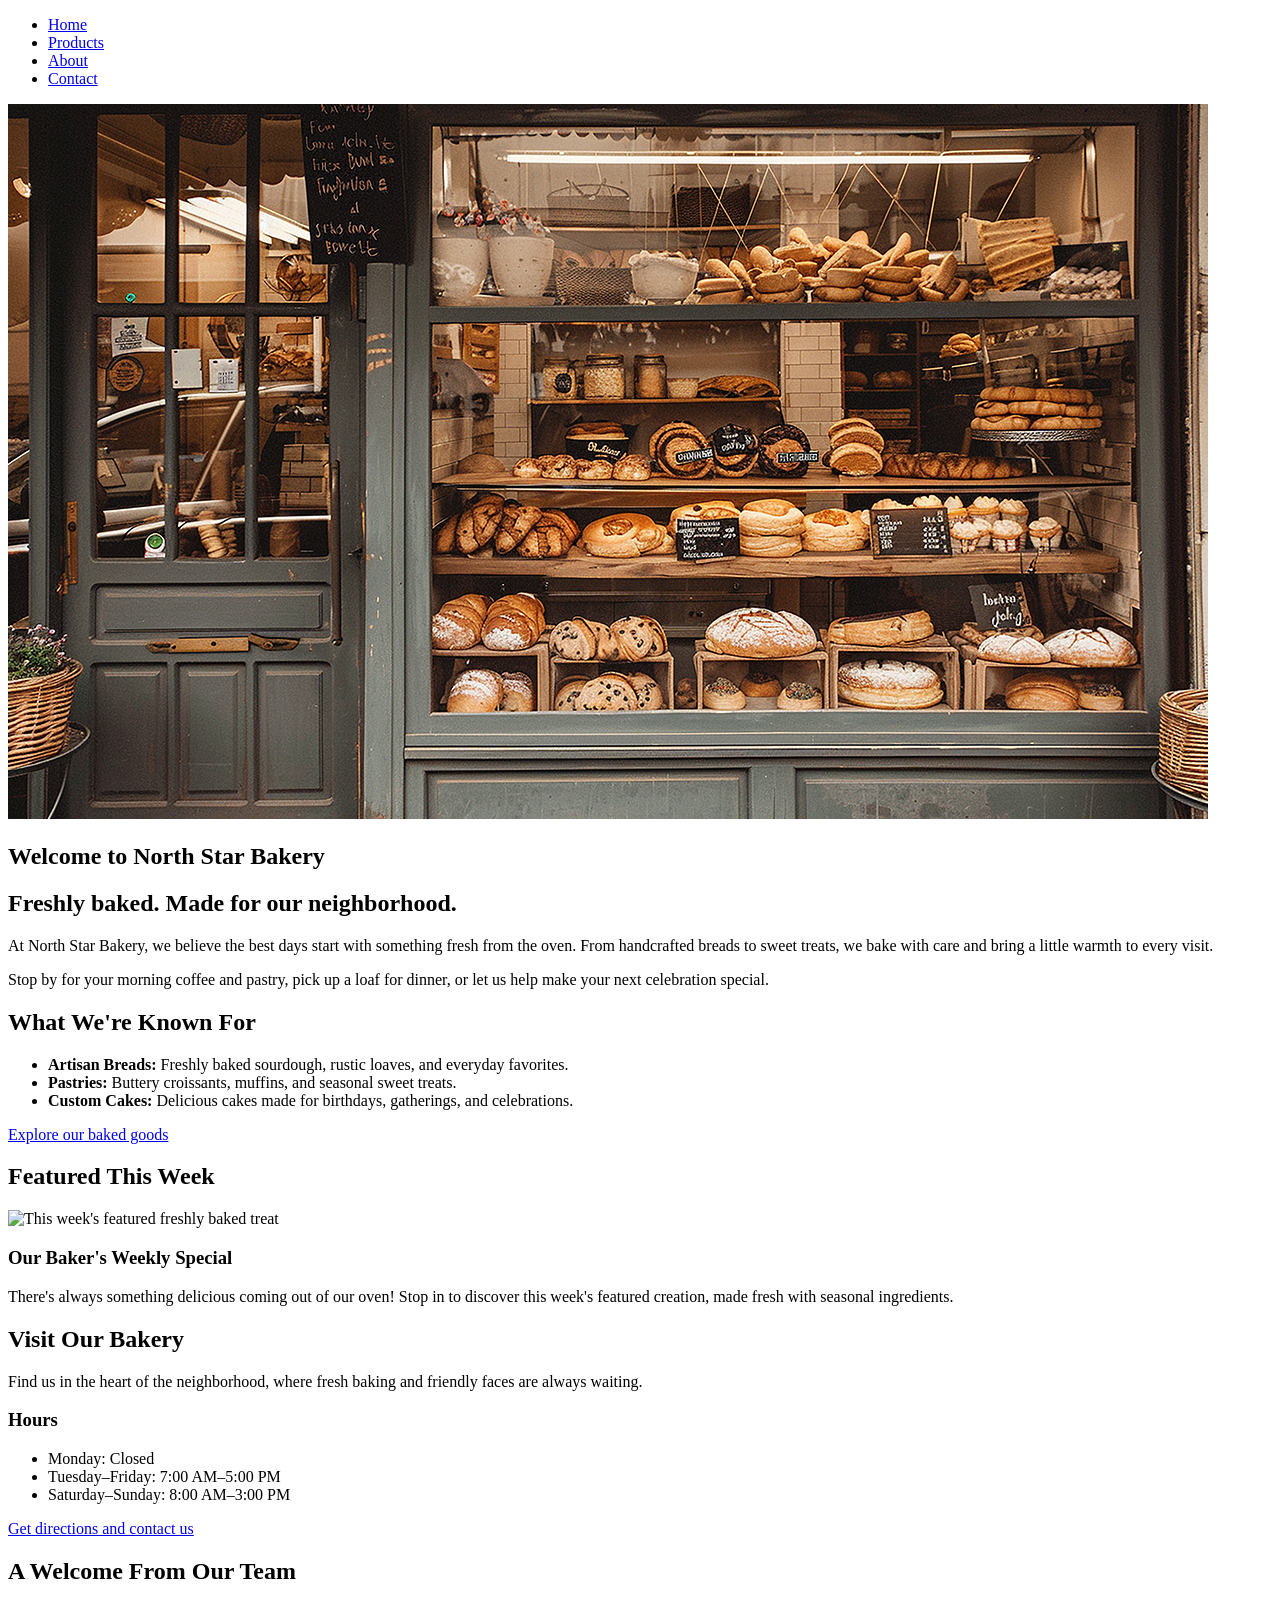
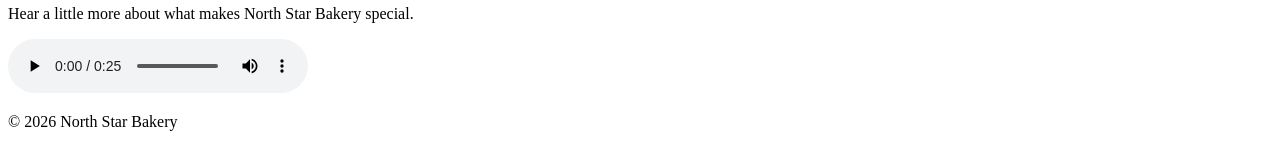
==== index.html @ 04a977d7 "Initial commit of task 2 files" ====
<!DOCTYPE html>
<html lang="en">

<head>
  <meta charset="UTF-8">
  <meta name="viewport" content="width=device-width, initial-scale=1.0">
  <title>North Star Bakery</title>
</head>

<body>
  <header>
    <nav aria-label="Main navigation">
      <ul>
        <li><a href="index.html">Home</a></li>
        <li><a href="products.html">Products</a></li>
        <li><a href="about.html">About</a></li>
        <li><a href="contact.html">Contact</a></li>
      </ul>
    </nav>
  </header>

  <main>
    <section>
      <img src="images/bakery-storefront_c.png" alt="Our bakery storefront in Longmont, Colorado">
      <h1>Welcome to North Star Bakery</h1>
      <h2>
        Freshly baked. Made for our neighborhood.
      </h2>
      <p>
        At North Star Bakery, we believe the best days start with
        something fresh from the oven. From handcrafted breads to
        sweet treats, we bake with care and bring a little warmth
        to every visit.
      </p>
      <p>
        Stop by for your morning coffee and pastry, pick up a loaf
        for dinner, or let us help make your next celebration special.
      </p>
    </section>

    <section>
      <h2>What We're Known For</h2>
      <ul>
        <li>
          <strong>Artisan Breads:</strong>
          Freshly baked sourdough, rustic loaves, and everyday favorites.
        </li>
        <li>
          <strong>Pastries:</strong>
          Buttery croissants, muffins, and seasonal sweet treats.
        </li>
        <li>
          <strong>Custom Cakes:</strong>
          Delicious cakes made for birthdays, gatherings, and celebrations.
        </li>
      </ul>
      <p>
        <a href="products.html">Explore our baked goods</a>
      </p>
    </section>

    <section>
      <h2>Featured This Week</h2>
      <picture>
        <source media="(max-width: 600px)" srcset="images/bakery-feature-small_c.jpg">
        <img src="images/bakery-feature-large_c.jpg" alt="This week's featured freshly baked treat">
      </picture>
      <h3>Our Baker's Weekly Special</h3>
      <p>
        There's always something delicious coming out of our oven!
        Stop in to discover this week's featured creation, made
        fresh with seasonal ingredients.
      </p>
    </section>

    <section>
      <h2>Visit Our Bakery</h2>
      <p>
        Find us in the heart of the neighborhood, where fresh
        baking and friendly faces are always waiting.
      </p>
      <h3>Hours</h3>
      <ul>
        <li>Monday: Closed</li>
        <li>Tuesday–Friday: 7:00 AM–5:00 PM</li>
        <li>Saturday–Sunday: 8:00 AM–3:00 PM</li>
      </ul>
      <p>
        <a href="contact.html">Get directions and contact us</a>
      </p>
    </section>

    <section>
      <h2>A Welcome From Our Team</h2>
      <p>
        Hear a little more about what makes North Star Bakery special.
      </p>
      <audio controls>
        <source src="media/bakery-welcome_c.mp3" type="audio/mpeg">
        Your browser does not support the audio element.
      </audio>
    </section>
  </main>



  <footer>
    <p>&copy; 2026 North Star Bakery</p>
  </footer>
</body>

</html>
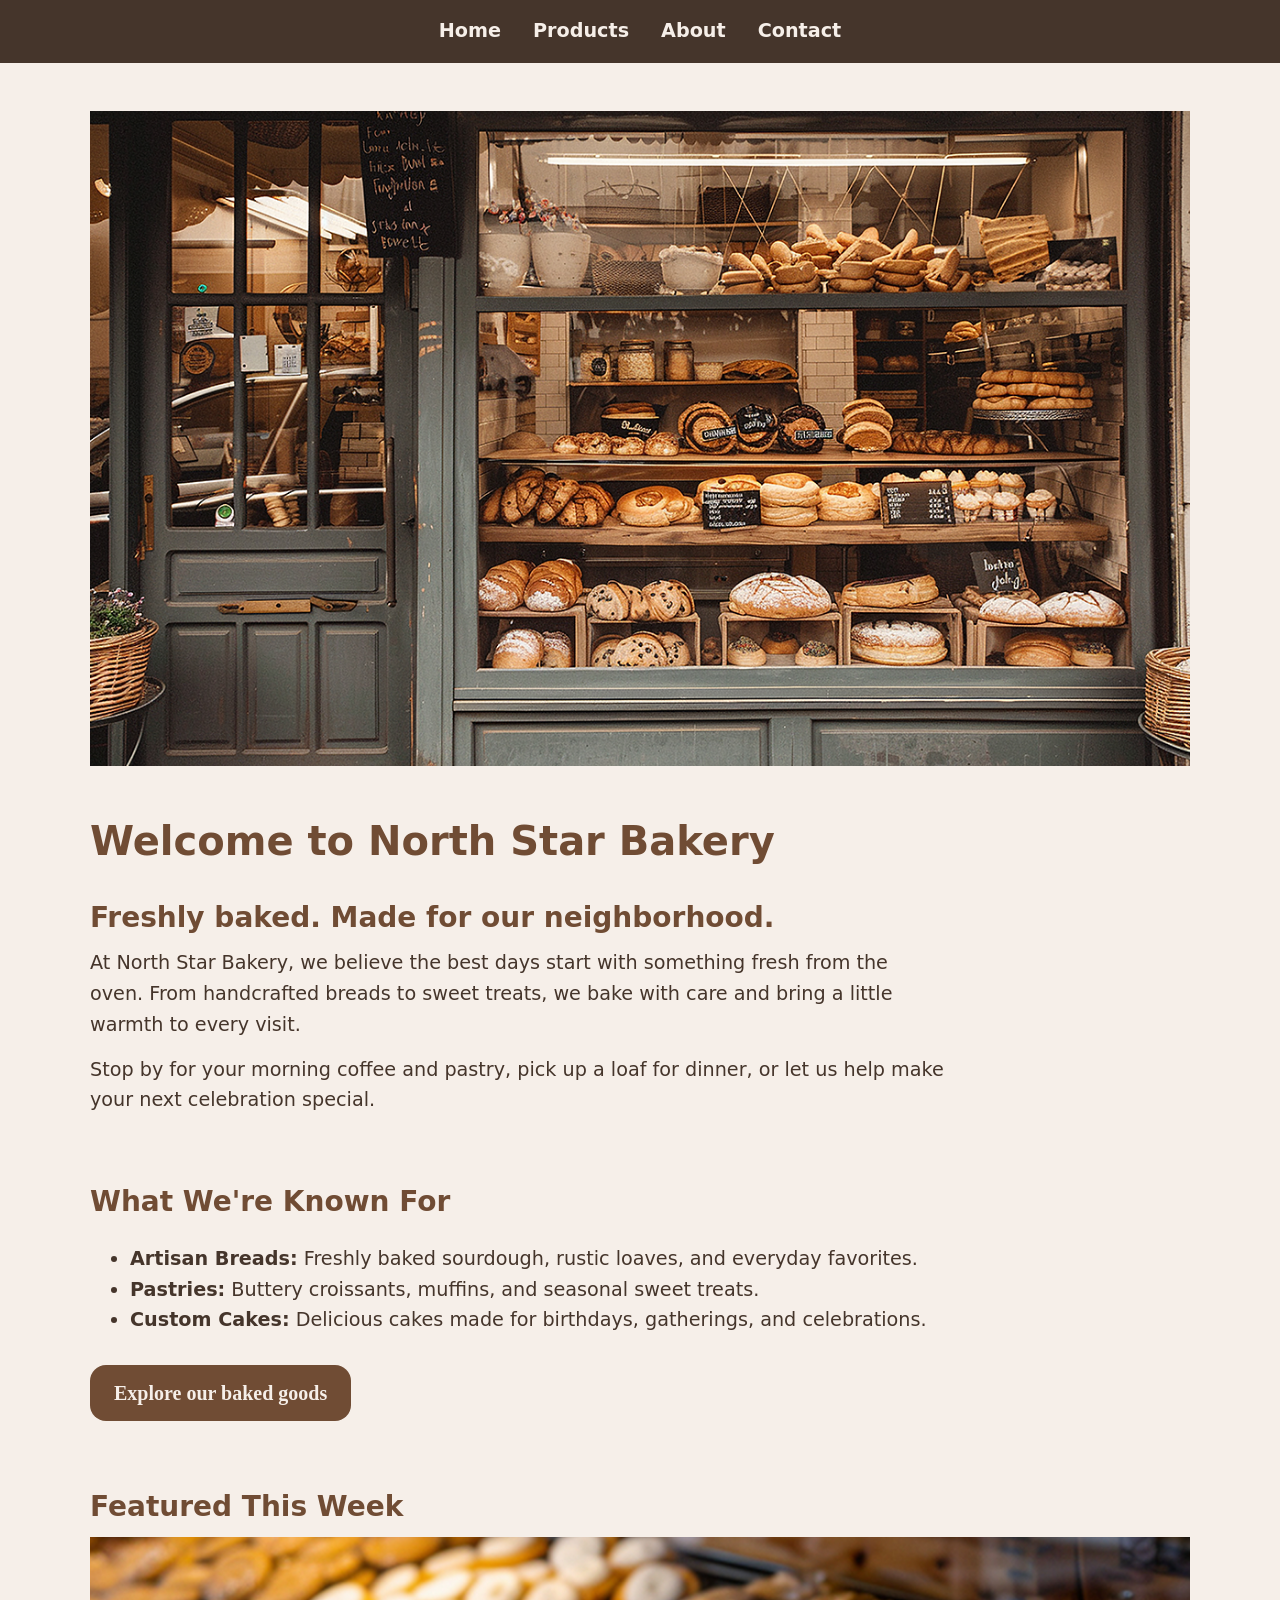
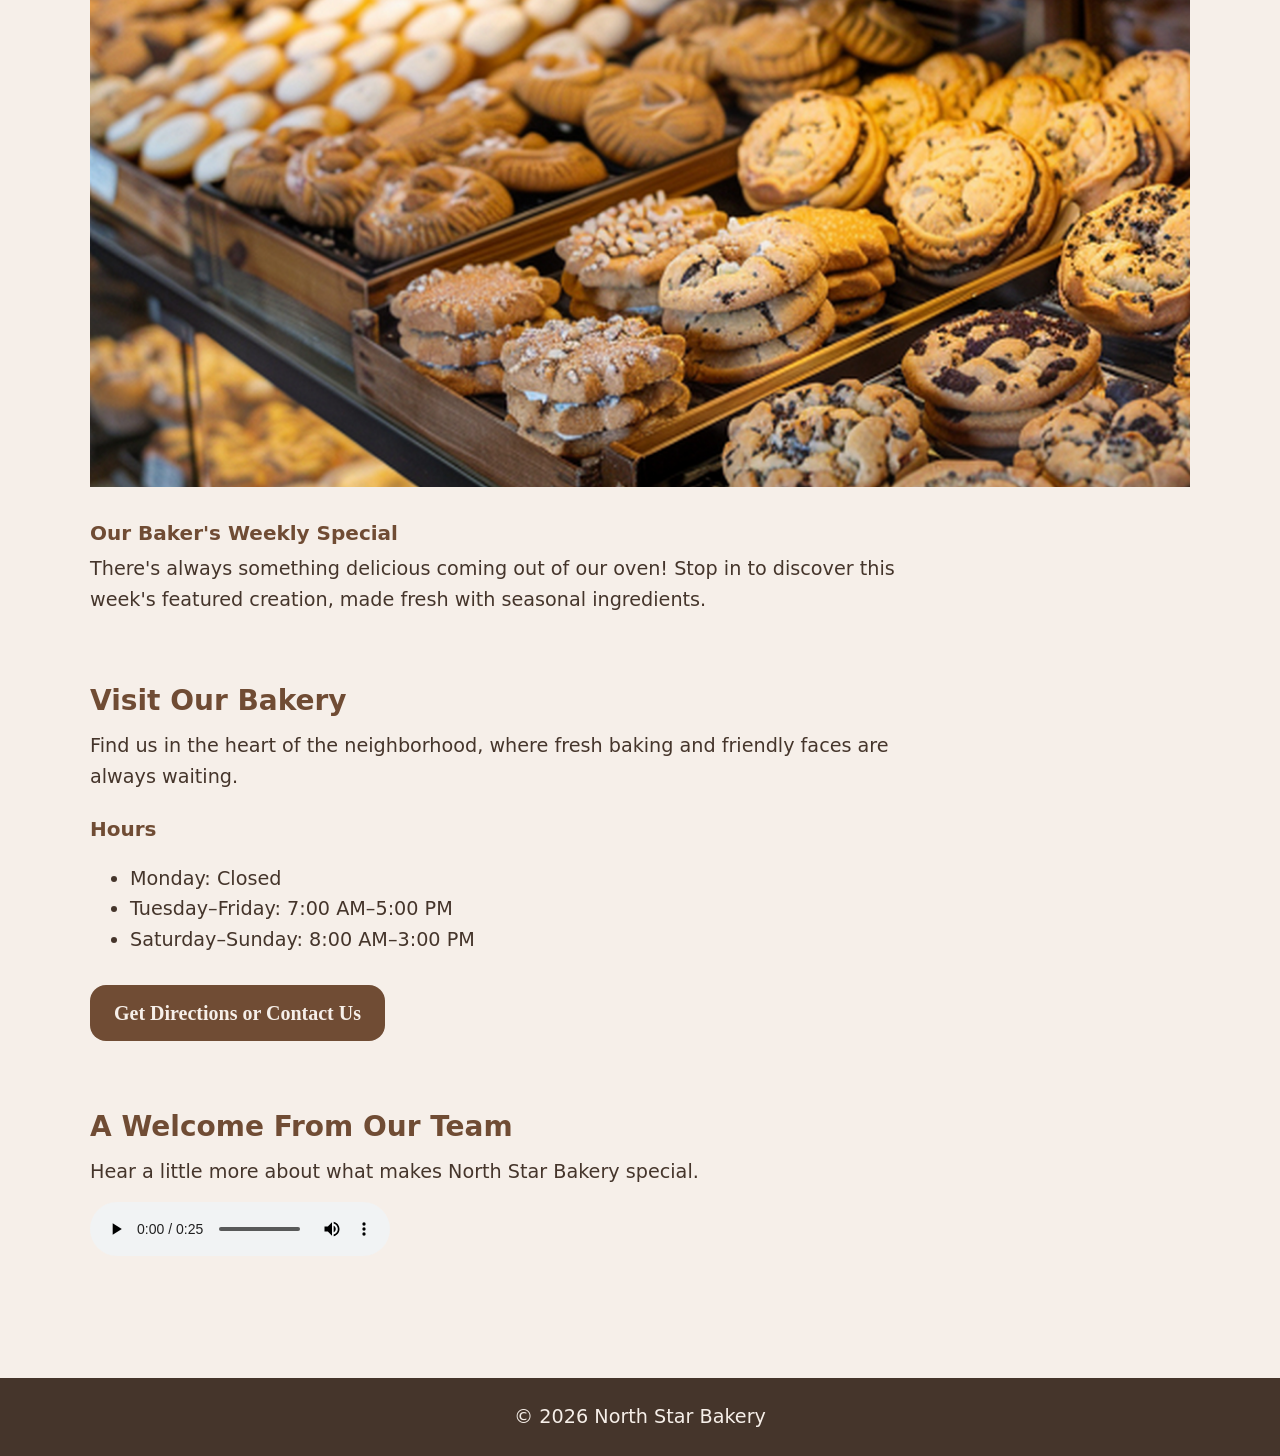
==== commit 45ef6d51: "Add initial styling" ====
--- a/index.html
+++ b/index.html
@@ -4,6 +4,7 @@
 <head>
   <meta charset="UTF-8">
   <meta name="viewport" content="width=device-width, initial-scale=1.0">
+  <link rel="stylesheet" href="css/styles.css">
   <title>North Star Bakery</title>
 </head>
 
@@ -55,15 +56,15 @@
         </li>
       </ul>
       <p>
-        <a href="products.html">Explore our baked goods</a>
+        <a href="products.html" class="btn">Explore our baked goods</a>
       </p>
     </section>
 
     <section>
       <h2>Featured This Week</h2>
       <picture>
-        <source media="(max-width: 600px)" srcset="images/bakery-feature-small_c.jpg">
-        <img src="images/bakery-feature-large_c.jpg" alt="This week's featured freshly baked treat">
+        <source media="(max-width: 600px)" srcset="images/bakery-feature-small_c.png">
+        <img src="images/bakery-feature-large_c.png" alt="This week's featured freshly baked treat">
       </picture>
       <h3>Our Baker's Weekly Special</h3>
       <p>
@@ -86,7 +87,7 @@
         <li>Saturday–Sunday: 8:00 AM–3:00 PM</li>
       </ul>
       <p>
-        <a href="contact.html">Get directions and contact us</a>
+        <a href="contact.html" class="btn">Get Directions or Contact Us</a>
       </p>
     </section>
 
--- a/css/styles.css
+++ b/css/styles.css
@@ -0,0 +1,237 @@
+/* North Star Bakery Styles v1.0 */
+
+/* Branding */
+:root {
+  --cream: #f6efe9;
+  --oat: #e1cfbc;
+  --taupe: #977b63;
+  --brown: #704c34;
+  --espresso: #45352b;
+  --font-body: Seravek, 'Gill Sans Nova', Ubuntu, Calibri, 'DejaVu Sans', source-sans-pro,
+    sans-serif;
+  --font-heading:Charter, 'Bitstream Charter', 'Sitka Text', Cambria, serif;
+  font-size: 16px;
+}
+
+body {
+  margin: 0;
+  background-color: var(--cream);
+  color: var(--espresso);
+  font-family:var(--font-body);
+  font-size: 1rem;
+  line-height: 1.6;
+}
+
+h1,
+h2,
+h3 {
+  color: var(--brown);
+  font-family: var(--font-heading)
+  line-height: 1.2;
+}
+
+h1 {
+  font-size: 2.5rem;
+}
+
+h2 {
+  font-size: 1.75rem;
+}
+
+h3 {
+  font-size: 1.25rem;
+}
+
+h1, h2, h3, h4, h5, h6 {
+  margin-bottom:.25em;
+}
+
+a {
+  color: var(--brown);
+}
+
+a:hover {
+  text-decoration: none;
+}
+
+/* Header and navigation */
+
+header {
+  background-color: var(--espresso);
+  padding: 1rem;
+}
+
+nav ul {
+  display: flex;
+  flex-wrap: wrap;
+  justify-content: center;
+  gap: 1rem 2rem;
+  margin: 0;
+  padding: 0;
+  list-style: none;
+}
+
+nav a {
+  color: var(--cream);
+  text-decoration: none;
+  font-weight: bold;
+}
+
+nav a:hover {
+  text-decoration: underline;
+}
+
+/* Main content */
+
+main {
+  max-width: 1100px;
+  margin: 0 auto;
+  padding: 1.5rem;
+}
+
+aside {
+  padding: 1.5rem 1rem;
+}
+
+section {
+  margin-bottom: 3rem;
+}
+
+p {
+  max-width: 70ch;
+  margin:.25em 0 .75em;
+}
+
+img,
+video {
+  max-width: 100%;
+  height: auto;
+}
+
+figure {
+  margin: 1.5rem 0;
+}
+
+figcaption {
+  font-style: italic;
+}
+
+audio {
+  max-width: 100%;
+}
+
+/* Forms */
+
+fieldset {
+  border: 1px solid var(--taupe);
+  border-radius: 8px;
+  margin-bottom: 1.5rem;
+  padding: 1rem;
+}
+
+legend {
+  font-weight: bold;
+}
+
+label {
+  display: block;
+  font-weight: bold;
+  margin-bottom: 0.25rem;
+}
+
+input,
+select,
+textarea {
+  box-sizing: border-box;
+  width: 100%;
+  max-width: 500px;
+  padding: 0.75rem;
+  border: 1px solid var(--taupe);
+  border-radius: 4px;
+  font: inherit;
+}
+
+button, .btn {
+  background-color: var(--brown);
+  color: var(--cream);
+  padding: 0.75rem 1.5rem;
+  border: none;
+  border-radius: 1rem;
+  font-size:1.25rem;
+  font-weight: bold;
+  font-family:var(--font-heading);
+  cursor: pointer;
+  margin-top:.5em;
+}
+
+button:hover, .btn:hover {
+  background-color: var(--espresso);
+}
+
+a:focus-visible,
+button:focus-visible,
+input:focus-visible,
+select:focus-visible,
+textarea:focus-visible {
+  outline: 2px solid var(--brown);
+  outline-offset: 3px;
+}
+
+/* Footer */
+
+footer {
+  background-color: var(--espresso);
+  color: var(--cream);
+  text-align: center;
+  padding: 1.5rem;
+}
+
+footer p {
+  margin: 0 auto;
+}
+
+/* Specific Styles */
+.btn {
+  display:inline-block;
+  text-decoration: none;
+}
+
+/* Larger screens */
+
+@media (min-width: 960px) {
+  body {
+    font-size:1.2rem;
+  }
+  main {
+    padding: 3rem 2rem;
+  }
+
+  aside {
+    padding: 3.5rem 1.5rem;
+  }
+
+  section {
+    margin-bottom: 4rem;
+  }
+
+  .cols {
+    display: flex;
+    gap: 1.5em;
+  }
+  .col-1 {
+    flex: 1;
+  }
+
+  .col-2 {
+    flex: 2;
+  }
+
+  .col-1, .col-2 {
+    min-width: 0;
+  }
+
+  .main-container {
+    max-width: 1100px;
+    margin: 0 auto;
+  }
+}
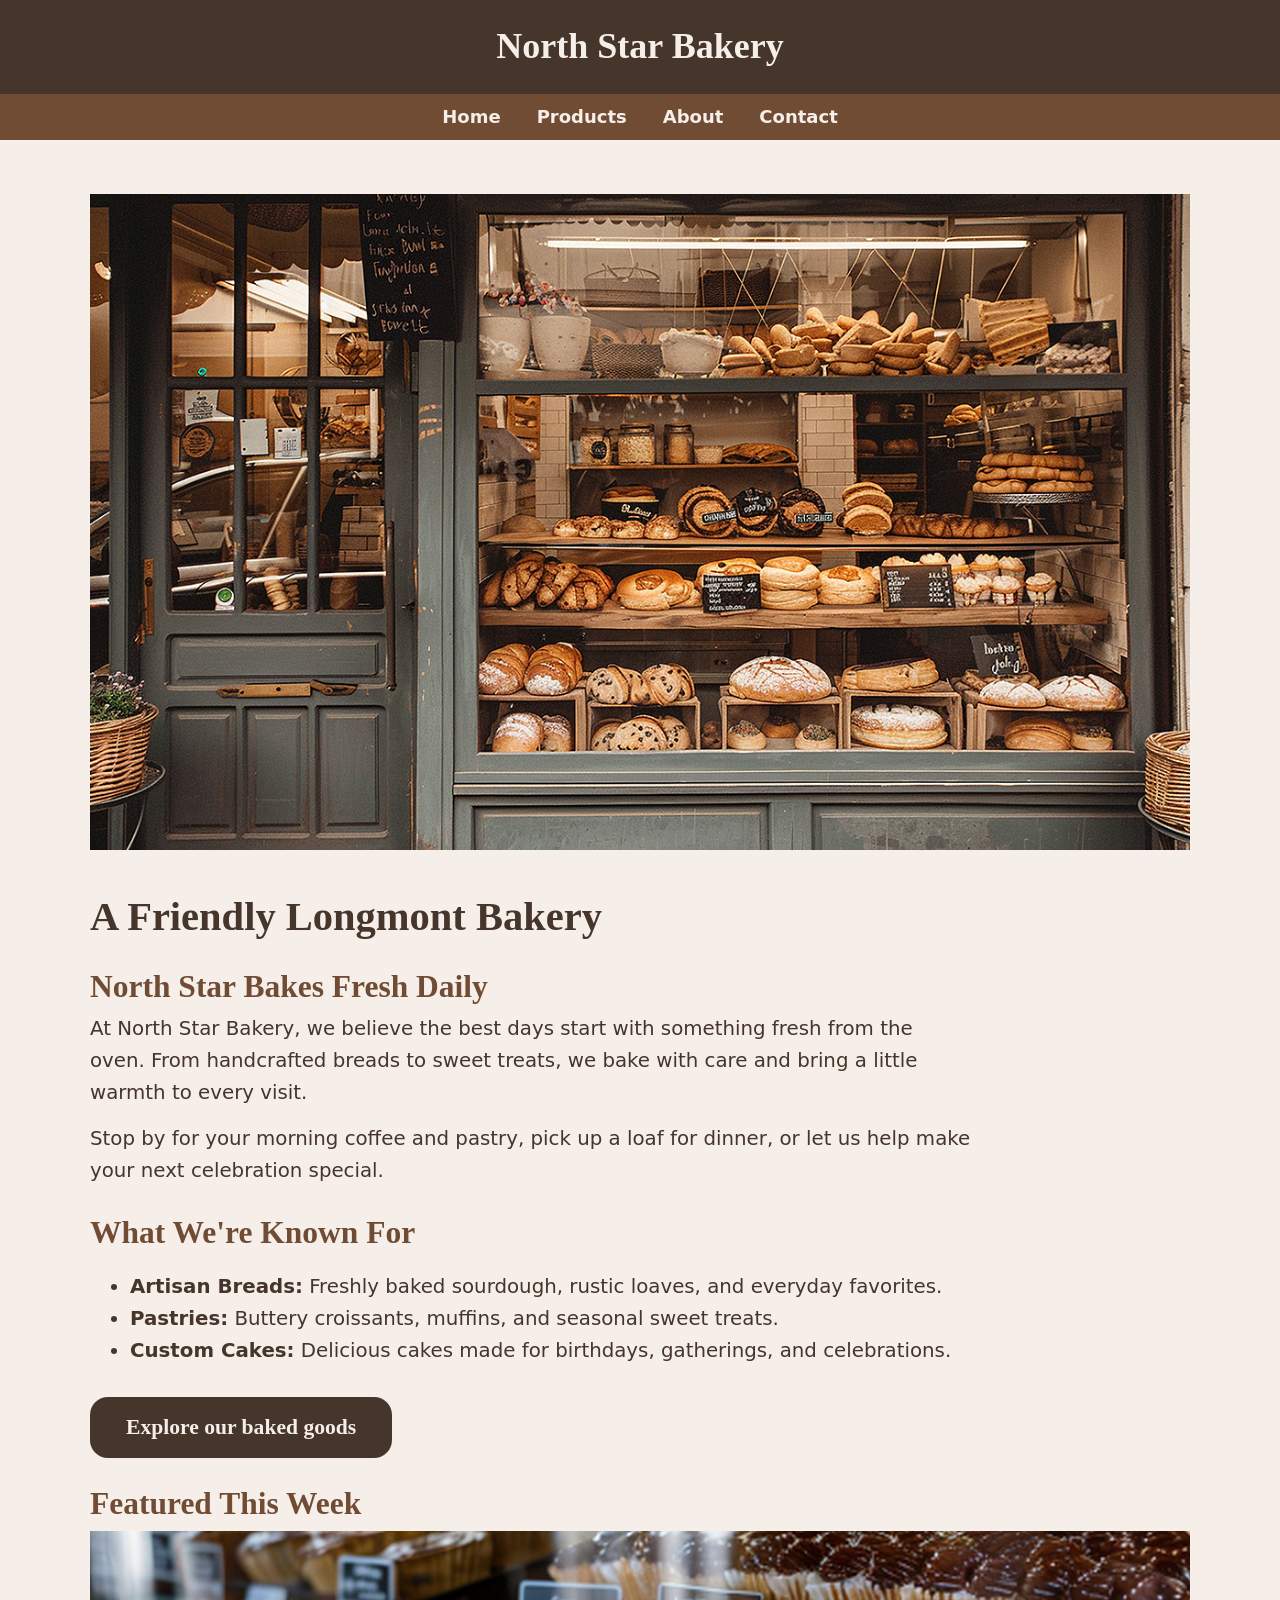
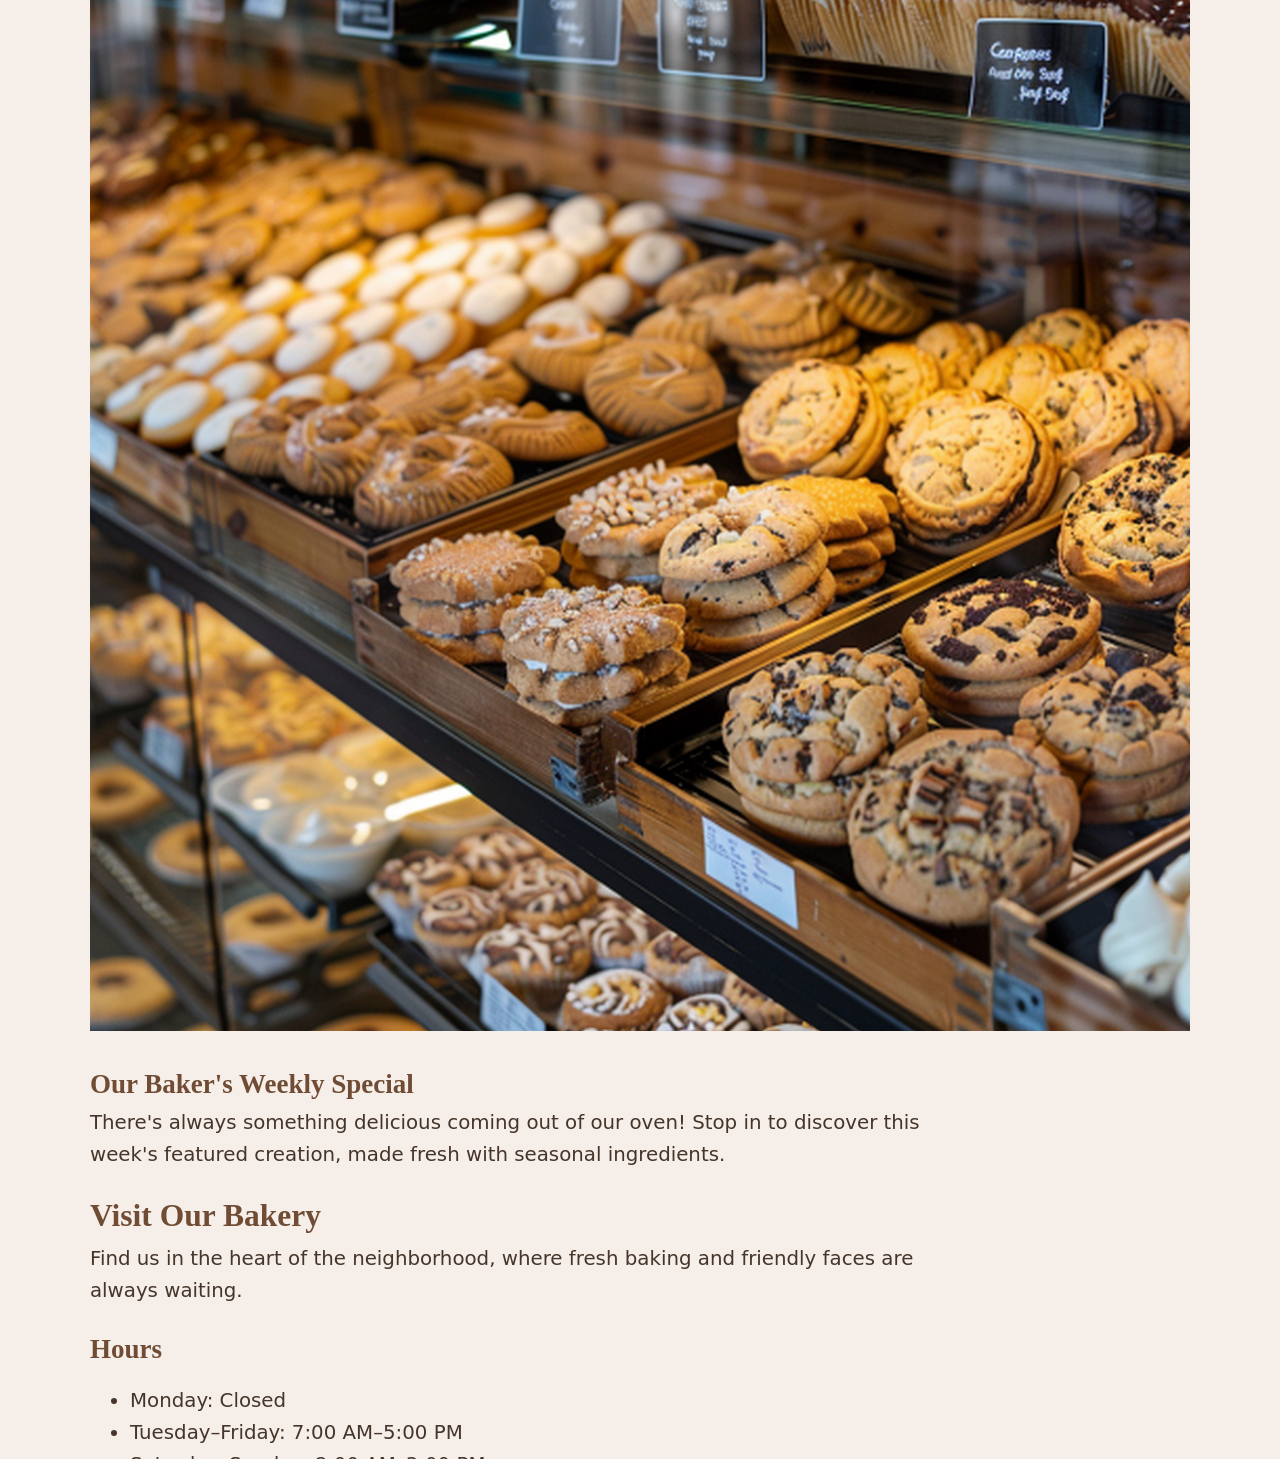
==== commit a9cde185: "Refined styling" ====
--- a/index.html
+++ b/index.html
@@ -10,6 +10,7 @@
 
 <body>
   <header>
+    <a href="/" class="site-logo">North Star Bakery</a>
     <nav aria-label="Main navigation">
       <ul>
         <li><a href="index.html">Home</a></li>
@@ -23,9 +24,9 @@
   <main>
     <section>
       <img src="images/bakery-storefront_c.png" alt="Our bakery storefront in Longmont, Colorado">
-      <h1>Welcome to North Star Bakery</h1>
+      <h1>A Friendly Longmont Bakery</h1>
       <h2>
-        Freshly baked. Made for our neighborhood.
+        North Star Bakes Fresh Daily
       </h2>
       <p>
         At North Star Bakery, we believe the best days start with
--- a/css/styles.css
+++ b/css/styles.css
@@ -7,17 +7,18 @@
   --taupe: #977b63;
   --brown: #704c34;
   --espresso: #45352b;
-  --font-body: Seravek, 'Gill Sans Nova', Ubuntu, Calibri, 'DejaVu Sans', source-sans-pro,
+  --font-body:
+    Seravek, 'Gill Sans Nova', Ubuntu, Calibri, 'DejaVu Sans', source-sans-pro,
     sans-serif;
-  --font-heading:Charter, 'Bitstream Charter', 'Sitka Text', Cambria, serif;
-  font-size: 16px;
+  --font-heading: Charter, 'Bitstream Charter', 'Sitka Text', Cambria, serif;
+  font-size: 17px;
 }
 
 body {
   margin: 0;
   background-color: var(--cream);
   color: var(--espresso);
-  font-family:var(--font-body);
+  font-family: var(--font-body);
   font-size: 1rem;
   line-height: 1.6;
 }
@@ -26,12 +27,14 @@
 h2,
 h3 {
   color: var(--brown);
-  font-family: var(--font-heading)
+  font-family: var(--font-heading);
   line-height: 1.2;
+  font-weight: bold;
 }
 
 h1 {
-  font-size: 2.5rem;
+  font-size: 2.25rem;
+  color: var(--espresso);
 }
 
 h2 {
@@ -39,11 +42,17 @@
 }
 
 h3 {
-  font-size: 1.25rem;
-}
-
-h1, h2, h3, h4, h5, h6 {
-  margin-bottom:.25em;
+  font-size: 1.5rem;
+}
+
+h1,
+h2,
+h3,
+h4,
+h5,
+h6 {
+  margin-bottom: 0.25em;
+  line-height: 1.2;
 }
 
 a {
@@ -58,7 +67,9 @@
 
 header {
   background-color: var(--espresso);
-  padding: 1rem;
+  display: flex;
+  justify-content: center;
+  flex-direction: column;
 }
 
 nav ul {
@@ -67,8 +78,9 @@
   justify-content: center;
   gap: 1rem 2rem;
   margin: 0;
-  padding: 0;
+  padding: 0.5rem 0;
   list-style: none;
+  background: var(--brown);
 }
 
 nav a {
@@ -90,22 +102,26 @@
 }
 
 aside {
-  padding: 1.5rem 1rem;
+  padding: 0 1.5rem;
 }
 
 section {
-  margin-bottom: 3rem;
+  margin-bottom: 1.5rem;
 }
 
 p {
   max-width: 70ch;
-  margin:.25em 0 .75em;
+  margin: 0.25em 0 0.75em;
 }
 
 img,
 video {
   max-width: 100%;
   height: auto;
+}
+
+img {
+  object-fit: cover;
 }
 
 figure {
@@ -151,21 +167,23 @@
   font: inherit;
 }
 
-button, .btn {
-  background-color: var(--brown);
-  color: var(--cream);
-  padding: 0.75rem 1.5rem;
+button,
+.btn {
+  background-color: var(--espresso);
+  color: var(--cream);
+  padding: 0.75rem 2rem;
   border: none;
   border-radius: 1rem;
-  font-size:1.25rem;
-  font-weight: bold;
-  font-family:var(--font-heading);
+  font-size: 1.2rem;
+  font-weight: bold;
+  font-family: var(--font-heading);
   cursor: pointer;
-  margin-top:.5em;
-}
-
-button:hover, .btn:hover {
-  background-color: var(--espresso);
+  margin-top: 0.5em;
+}
+
+button:hover,
+.btn:hover {
+  background-color: var(--brown);
 }
 
 a:focus-visible,
@@ -184,6 +202,7 @@
   color: var(--cream);
   text-align: center;
   padding: 1.5rem;
+  margin-top: 5rem;
 }
 
 footer p {
@@ -192,26 +211,30 @@
 
 /* Specific Styles */
 .btn {
-  display:inline-block;
-  text-decoration: none;
+  display: inline-block;
+  text-decoration: none;
+}
+
+.site-logo {
+  font-family: var(--font-heading);
+  font-size: 2rem;
+  font-weight: bold;
+  color: var(--cream);
+  text-decoration: none;
+  text-align: center;
+  padding: 1rem 0;
 }
 
 /* Larger screens */
 
 @media (min-width: 960px) {
-  body {
-    font-size:1.2rem;
-  }
+  :root {
+    font-size: 18px;
+  }
+
   main {
     padding: 3rem 2rem;
-  }
-
-  aside {
-    padding: 3.5rem 1.5rem;
-  }
-
-  section {
-    margin-bottom: 4rem;
+    font-size: 1.1rem;
   }
 
   .cols {
@@ -226,7 +249,12 @@
     flex: 2;
   }
 
-  .col-1, .col-2 {
+  .cols aside {
+    padding: 3.5rem 1.5rem;
+  }
+
+  .col-1,
+  .col-2 {
     min-width: 0;
   }
 
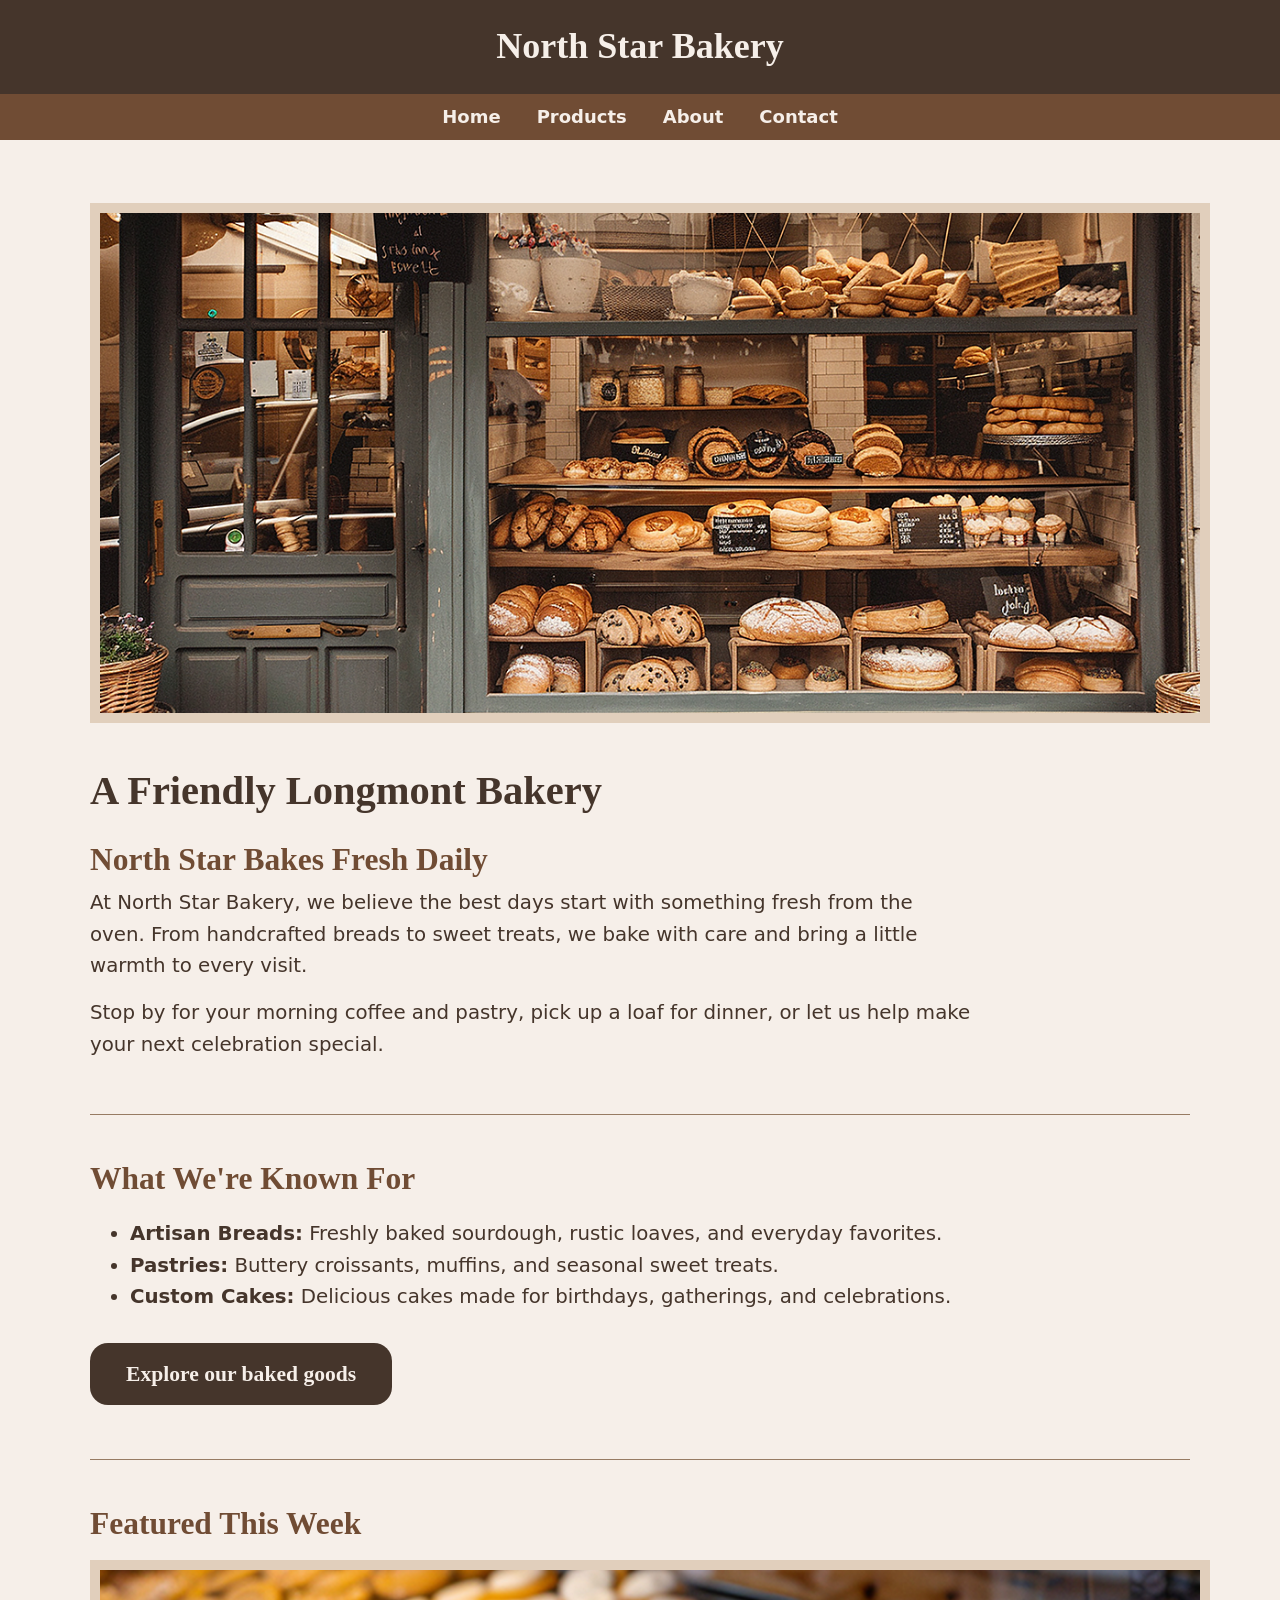
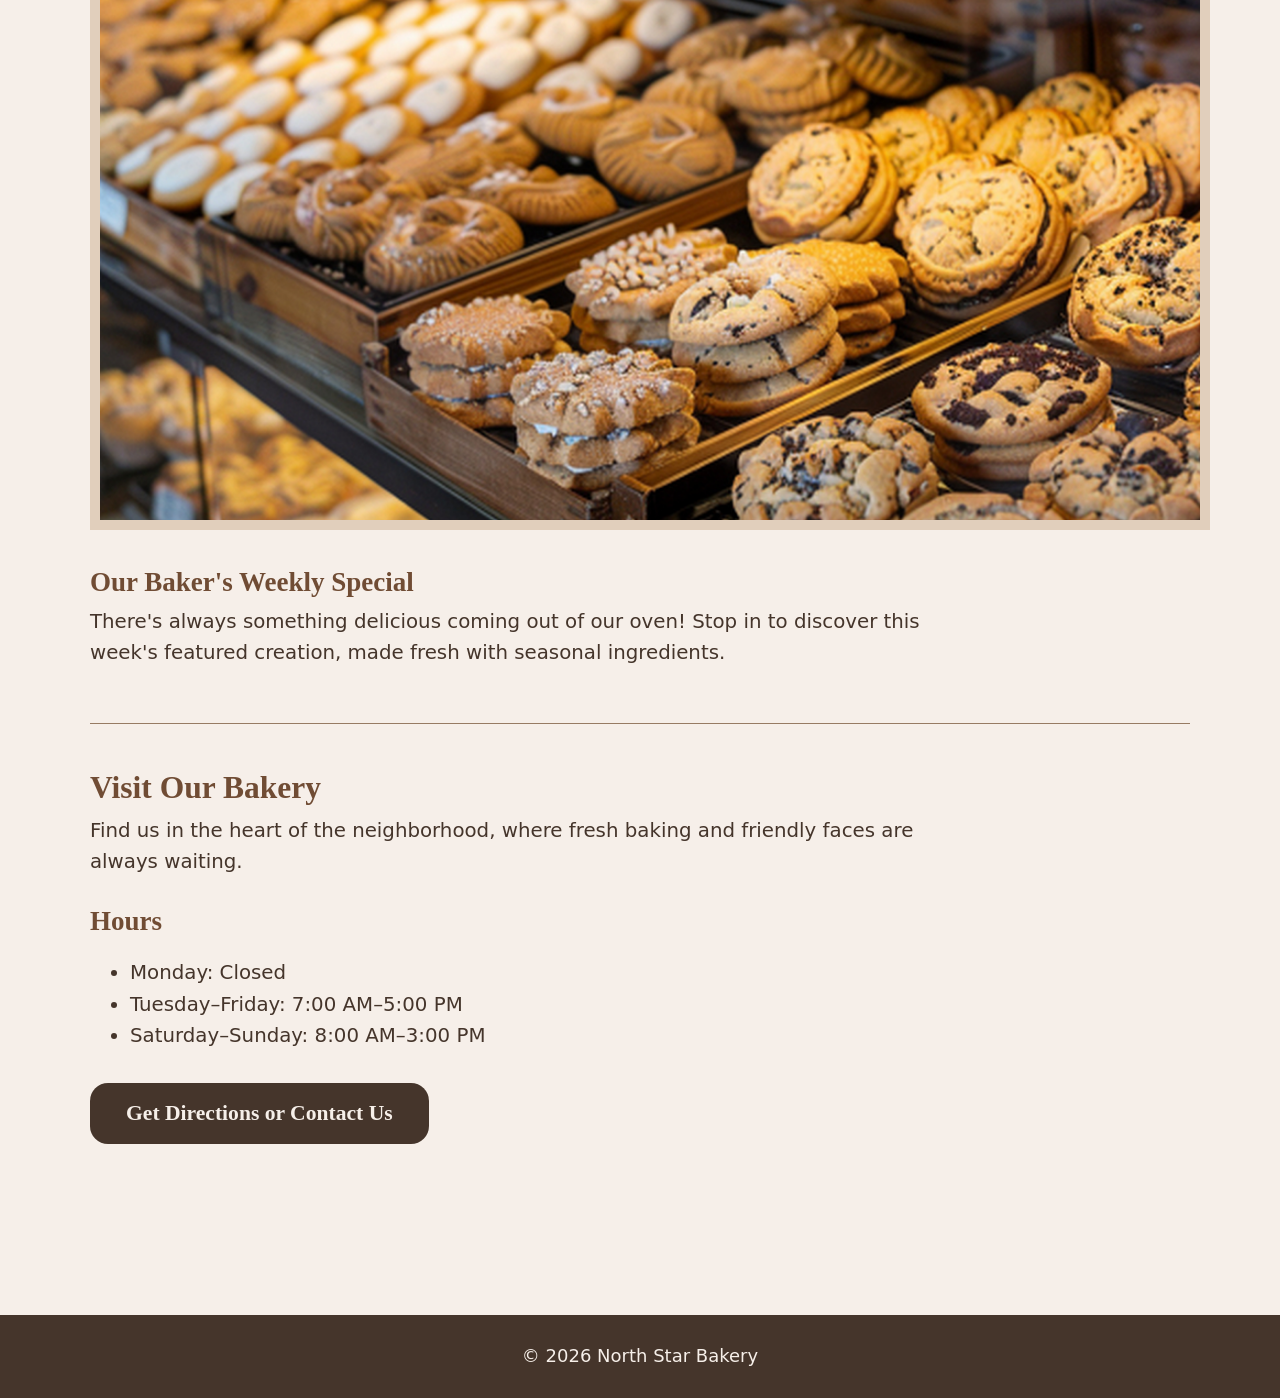
==== commit 3332c8c8: "Continued styling tweaks" ====
--- a/index.html
+++ b/index.html
@@ -23,7 +23,7 @@
 
   <main>
     <section>
-      <img src="images/bakery-storefront_c.png" alt="Our bakery storefront in Longmont, Colorado">
+      <img src="images/bakery-storefront_c.png" alt="Our bakery storefront in Longmont, Colorado" class="hero hero-home">
       <h1>A Friendly Longmont Bakery</h1>
       <h2>
         North Star Bakes Fresh Daily
@@ -39,7 +39,7 @@
         for dinner, or let us help make your next celebration special.
       </p>
     </section>
-
+    <hr>
     <section>
       <h2>What We're Known For</h2>
       <ul>
@@ -60,7 +60,7 @@
         <a href="products.html" class="btn">Explore our baked goods</a>
       </p>
     </section>
-
+    <hr>
     <section>
       <h2>Featured This Week</h2>
       <picture>
@@ -73,35 +73,29 @@
         Stop in to discover this week's featured creation, made
         fresh with seasonal ingredients.
       </p>
+
     </section>
+    <hr>
+    <div>
+      <section>
+        <h2>Visit Our Bakery</h2>
+        <p>
+          Find us in the heart of the neighborhood, where fresh
+          baking and friendly faces are always waiting.
+        </p>
+        <h3>Hours</h3>
+        <ul>
+          <li>Monday: Closed</li>
+          <li>Tuesday–Friday: 7:00 AM–5:00 PM</li>
+          <li>Saturday–Sunday: 8:00 AM–3:00 PM</li>
+        </ul>
+        <p>
+          <a href="contact.html" class="btn">Get Directions or Contact Us</a>
+        </p>
+      </section>
 
-    <section>
-      <h2>Visit Our Bakery</h2>
-      <p>
-        Find us in the heart of the neighborhood, where fresh
-        baking and friendly faces are always waiting.
-      </p>
-      <h3>Hours</h3>
-      <ul>
-        <li>Monday: Closed</li>
-        <li>Tuesday–Friday: 7:00 AM–5:00 PM</li>
-        <li>Saturday–Sunday: 8:00 AM–3:00 PM</li>
-      </ul>
-      <p>
-        <a href="contact.html" class="btn">Get Directions or Contact Us</a>
-      </p>
-    </section>
+    </div>
 
-    <section>
-      <h2>A Welcome From Our Team</h2>
-      <p>
-        Hear a little more about what makes North Star Bakery special.
-      </p>
-      <audio controls>
-        <source src="media/bakery-welcome_c.mp3" type="audio/mpeg">
-        Your browser does not support the audio element.
-      </audio>
-    </section>
   </main>
 
 
--- a/css/styles.css
+++ b/css/styles.css
@@ -98,7 +98,7 @@
 main {
   max-width: 1100px;
   margin: 0 auto;
-  padding: 1.5rem;
+  padding: 1.5rem 2rem;
 }
 
 aside {
@@ -118,6 +118,8 @@
 video {
   max-width: 100%;
   height: auto;
+  border: 10px solid var(--oat);
+  margin-top: 0.5rem;
 }
 
 img {
@@ -130,6 +132,7 @@
 
 figcaption {
   font-style: italic;
+  line-height: 1.3;
 }
 
 audio {
@@ -143,16 +146,20 @@
   border-radius: 8px;
   margin-bottom: 1.5rem;
   padding: 1rem;
+  background: rgba(255, 255, 255, 0.3);
 }
 
 legend {
   font-weight: bold;
+  font-family: var(--font-heading);
+  font-size: 1.3rem;
 }
 
 label {
   display: block;
   font-weight: bold;
   margin-bottom: 0.25rem;
+  color: var(--brown);
 }
 
 input,
@@ -209,6 +216,12 @@
   margin: 0 auto;
 }
 
+hr {
+  border: 0;
+  border-top: 1px solid var(--taupe);
+  margin: 3rem 0 2.5rem;
+}
+
 /* Specific Styles */
 .btn {
   display: inline-block;
@@ -225,6 +238,19 @@
   padding: 1rem 0;
 }
 
+.hero {
+  max-height: 350px;
+  width: 100%;
+}
+
+.hero-home {
+  max-height: 500px;
+}
+
+.hr-sm {
+  margin: 1.5rem 0 1rem;
+}
+
 /* Larger screens */
 
 @media (min-width: 960px) {
@@ -241,6 +267,9 @@
     display: flex;
     gap: 1.5em;
   }
+  .col {
+    flex: 1;
+  }
   .col-1 {
     flex: 1;
   }
@@ -262,4 +291,19 @@
     max-width: 1100px;
     margin: 0 auto;
   }
-}
+
+  .img-right {
+    float: right;
+    margin-bottom: 1.5rem;
+    margin-left: 2rem;
+  }
+  .max-w-phone {
+    max-width: 400px;
+  }
+  .max-w-tablet {
+    max-width: 750px;
+  }
+  .max-w-screen {
+    max-width: 960px;
+  }
+}
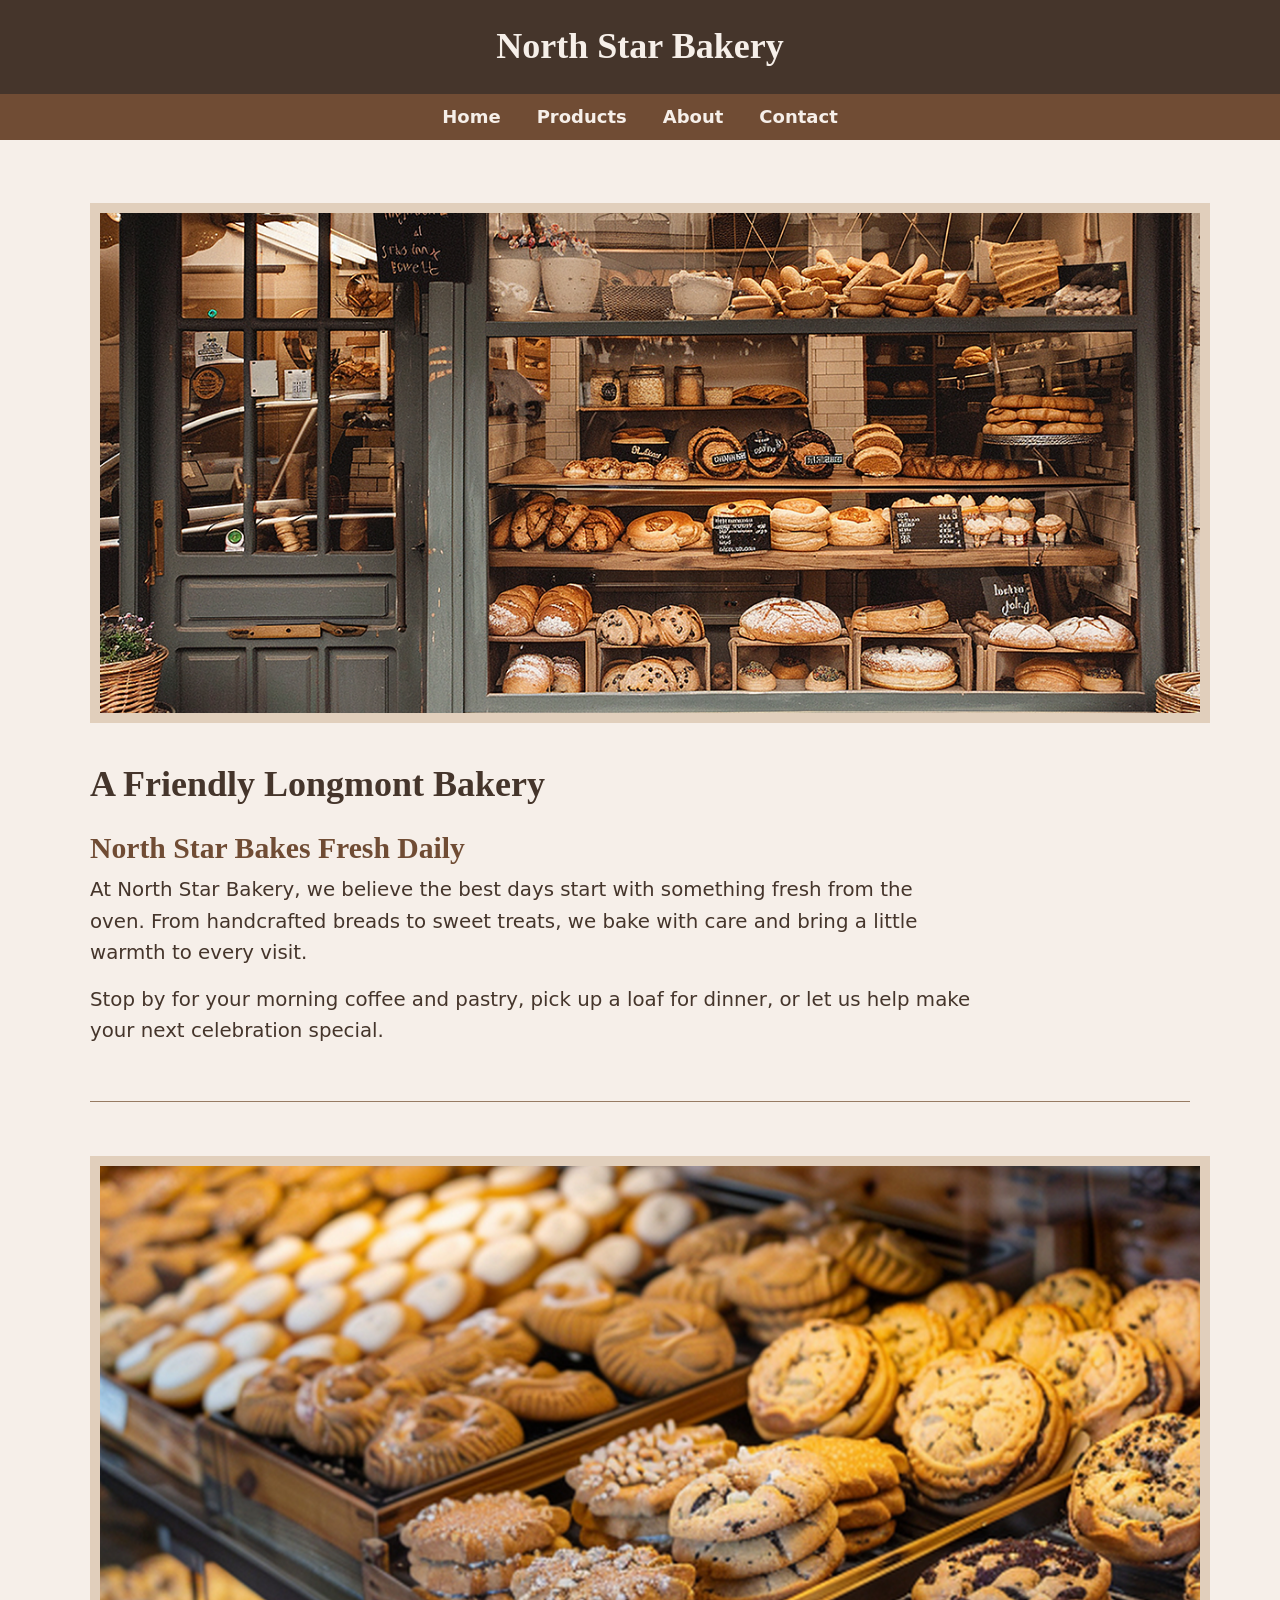
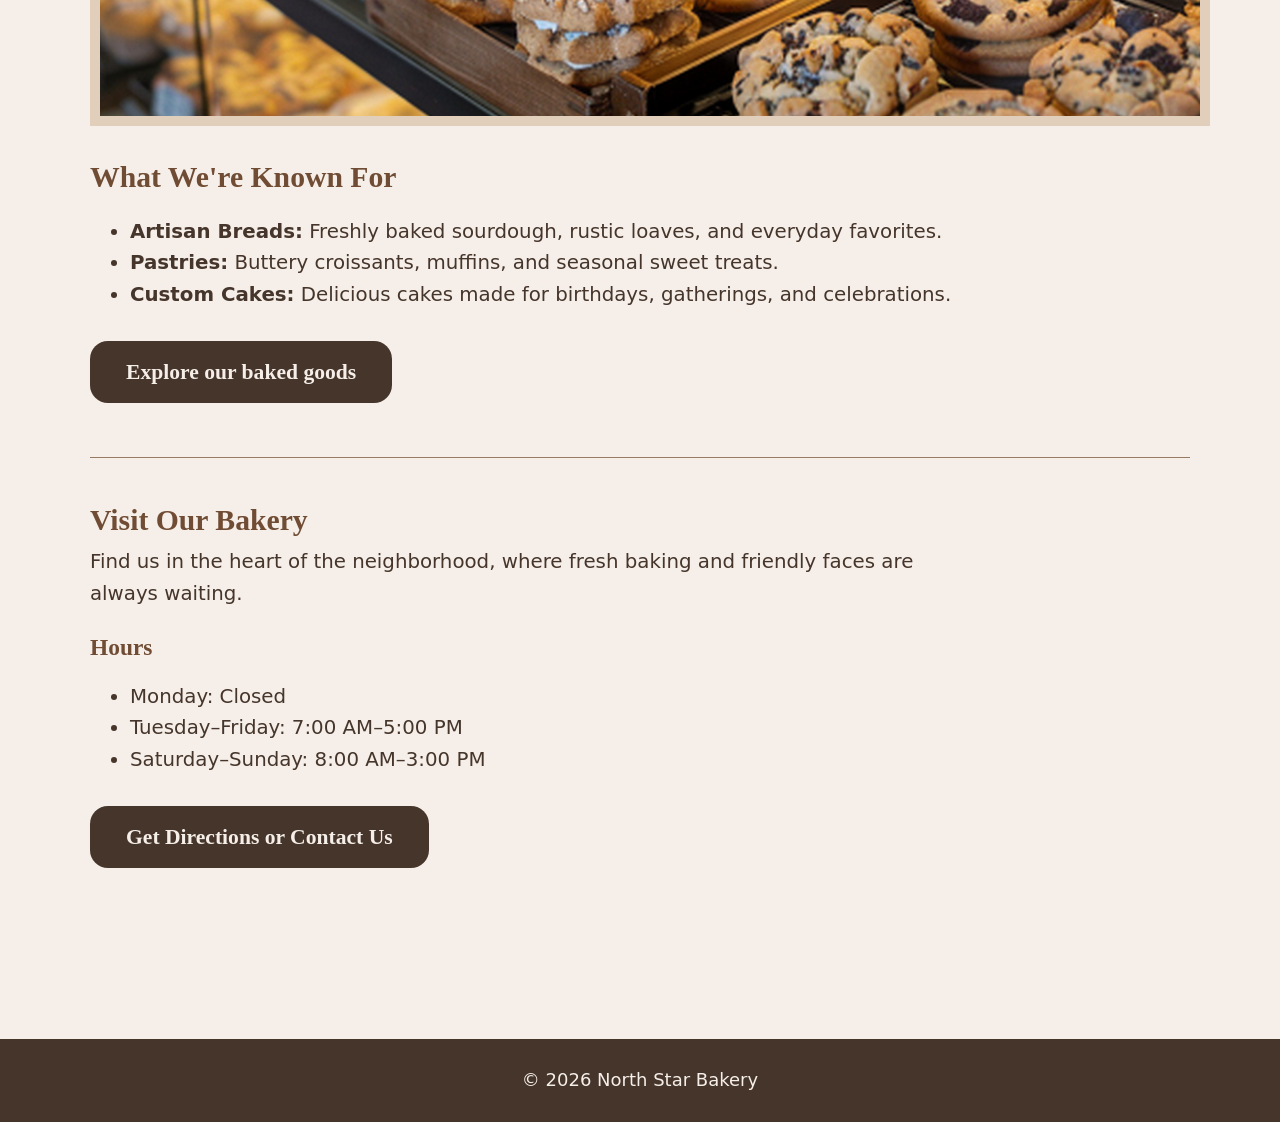
==== commit a85d5d5f: "More styling and content updates" ====
--- a/index.html
+++ b/index.html
@@ -41,6 +41,10 @@
     </section>
     <hr>
     <section>
+      <picture>
+        <source media="(max-width: 600px)" srcset="images/bakery-feature-small_c.png">
+        <img src="images/bakery-feature-large_c.png" alt="This week's featured freshly baked treat">
+      </picture>
       <h2>What We're Known For</h2>
       <ul>
         <li>
@@ -60,21 +64,7 @@
         <a href="products.html" class="btn">Explore our baked goods</a>
       </p>
     </section>
-    <hr>
-    <section>
-      <h2>Featured This Week</h2>
-      <picture>
-        <source media="(max-width: 600px)" srcset="images/bakery-feature-small_c.png">
-        <img src="images/bakery-feature-large_c.png" alt="This week's featured freshly baked treat">
-      </picture>
-      <h3>Our Baker's Weekly Special</h3>
-      <p>
-        There's always something delicious coming out of our oven!
-        Stop in to discover this week's featured creation, made
-        fresh with seasonal ingredients.
-      </p>
 
-    </section>
     <hr>
     <div>
       <section>
--- a/css/styles.css
+++ b/css/styles.css
@@ -11,6 +11,9 @@
     Seravek, 'Gill Sans Nova', Ubuntu, Calibri, 'DejaVu Sans', source-sans-pro,
     sans-serif;
   --font-heading: Charter, 'Bitstream Charter', 'Sitka Text', Cambria, serif;
+}
+
+html {
   font-size: 17px;
 }
 
@@ -33,16 +36,16 @@
 }
 
 h1 {
-  font-size: 2.25rem;
+  font-size: 2rem;
   color: var(--espresso);
 }
 
 h2 {
-  font-size: 1.75rem;
+  font-size: 1.65rem;
 }
 
 h3 {
-  font-size: 1.5rem;
+  font-size: 1.3rem;
 }
 
 h1,
@@ -133,6 +136,7 @@
 figcaption {
   font-style: italic;
   line-height: 1.3;
+  font-size: 1rem;
 }
 
 audio {
@@ -254,7 +258,7 @@
 /* Larger screens */
 
 @media (min-width: 960px) {
-  :root {
+  html {
     font-size: 18px;
   }
 
@@ -268,9 +272,6 @@
     gap: 1.5em;
   }
   .col {
-    flex: 1;
-  }
-  .col-1 {
     flex: 1;
   }
 
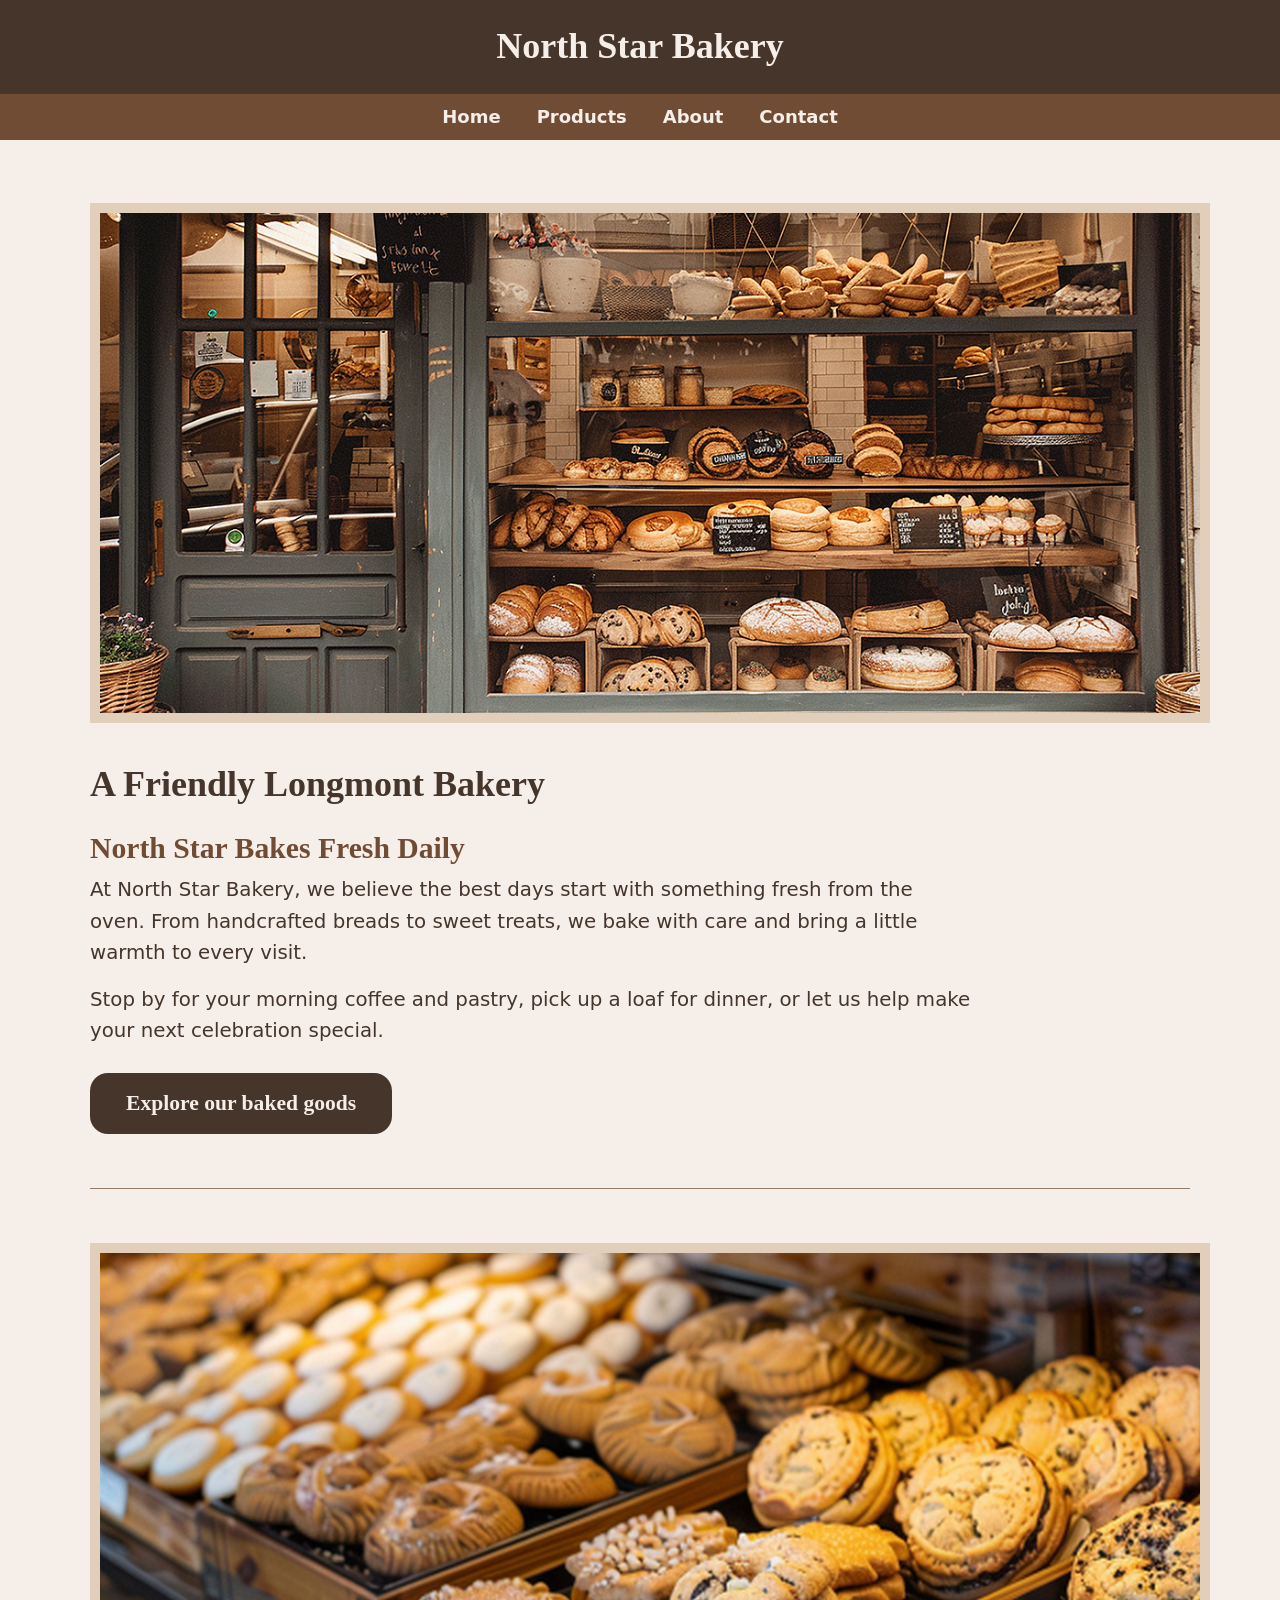
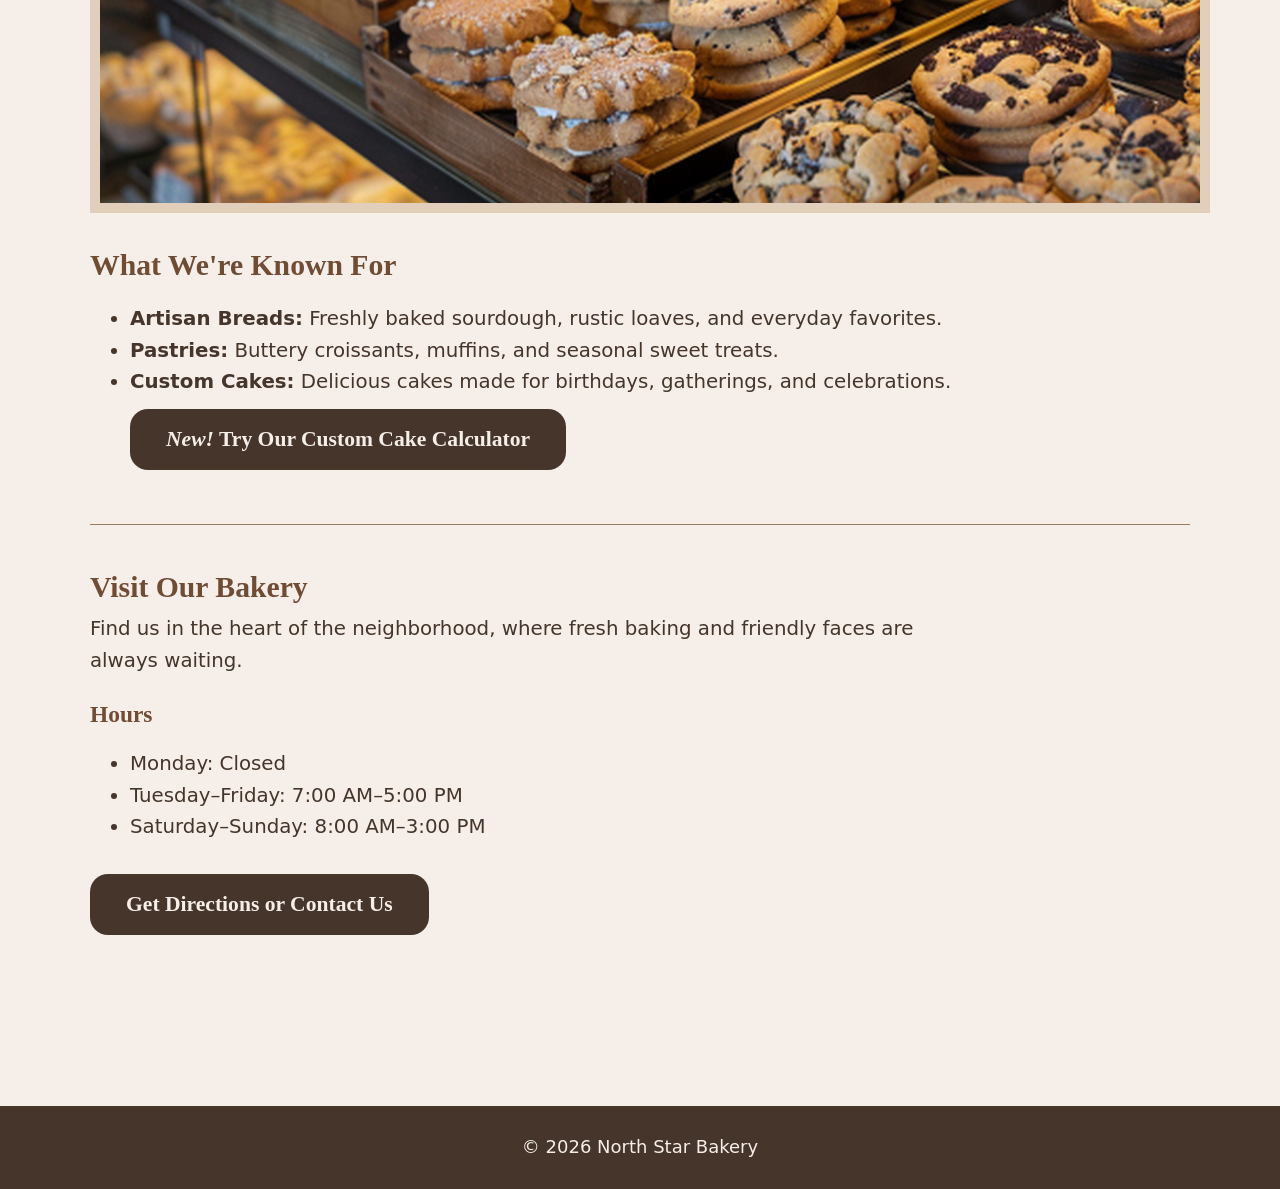
==== commit 245731de: "Added links to cake calculator" ====
--- a/index.html
+++ b/index.html
@@ -38,6 +38,9 @@
         Stop by for your morning coffee and pastry, pick up a loaf
         for dinner, or let us help make your next celebration special.
       </p>
+      <p>
+        <a href="products.html" class="btn">Explore our baked goods</a>
+      </p>
     </section>
     <hr>
     <section>
@@ -58,11 +61,9 @@
         <li>
           <strong>Custom Cakes:</strong>
           Delicious cakes made for birthdays, gatherings, and celebrations.
+          <a href="custom-cake-calculator.html" class="btn"><em>New!</em> Try Our Custom Cake Calculator</a>
         </li>
       </ul>
-      <p>
-        <a href="products.html" class="btn">Explore our baked goods</a>
-      </p>
     </section>
 
     <hr>
--- a/css/styles.css
+++ b/css/styles.css
@@ -170,12 +170,26 @@
 select,
 textarea {
   box-sizing: border-box;
+  display: block;
   width: 100%;
   max-width: 500px;
   padding: 0.75rem;
   border: 1px solid var(--taupe);
   border-radius: 4px;
+  background-color: white;
+  color: var(--espresso);
   font: inherit;
+}
+
+select {
+  appearance: none;
+  padding-right: 3rem;
+  cursor: pointer;
+
+  background-image: url("data:image/svg+xml,%3Csvg xmlns='http://www.w3.org/2000/svg' width='16' height='16' viewBox='0 0 24 24' fill='none' stroke='%23704C34' stroke-width='2' stroke-linecap='round' stroke-linejoin='round'%3E%3Cpath d='m6 9 6 6 6-6'/%3E%3C/svg%3E");
+  background-repeat: no-repeat;
+  background-position: right 1rem center;
+  background-size: 1rem;
 }
 
 button,
@@ -227,9 +241,23 @@
 }
 
 /* Specific Styles */
+.buttons {
+  margin-top: 1rem;
+}
 .btn {
   display: inline-block;
   text-decoration: none;
+}
+
+.btn-outline {
+  background: none;
+  border: 2px solid var(--brown);
+  color: var(--brown);
+  font-size: 1.1rem;
+}
+
+.btn-outline:hover {
+  color: #fff;
 }
 
 .site-logo {
@@ -255,6 +283,24 @@
   margin: 1.5rem 0 1rem;
 }
 
+#cake-save-message,
+#cake-intro-message {
+}
+
+.msg {
+  font-weight: bold;
+  padding: 0.5rem;
+  font-style: italic;
+}
+
+.msg-error {
+  color: darkred;
+  display: inline-block;
+}
+
+.msg-error:empty {
+  display: none;
+}
 /* Larger screens */
 
 @media (min-width: 960px) {
